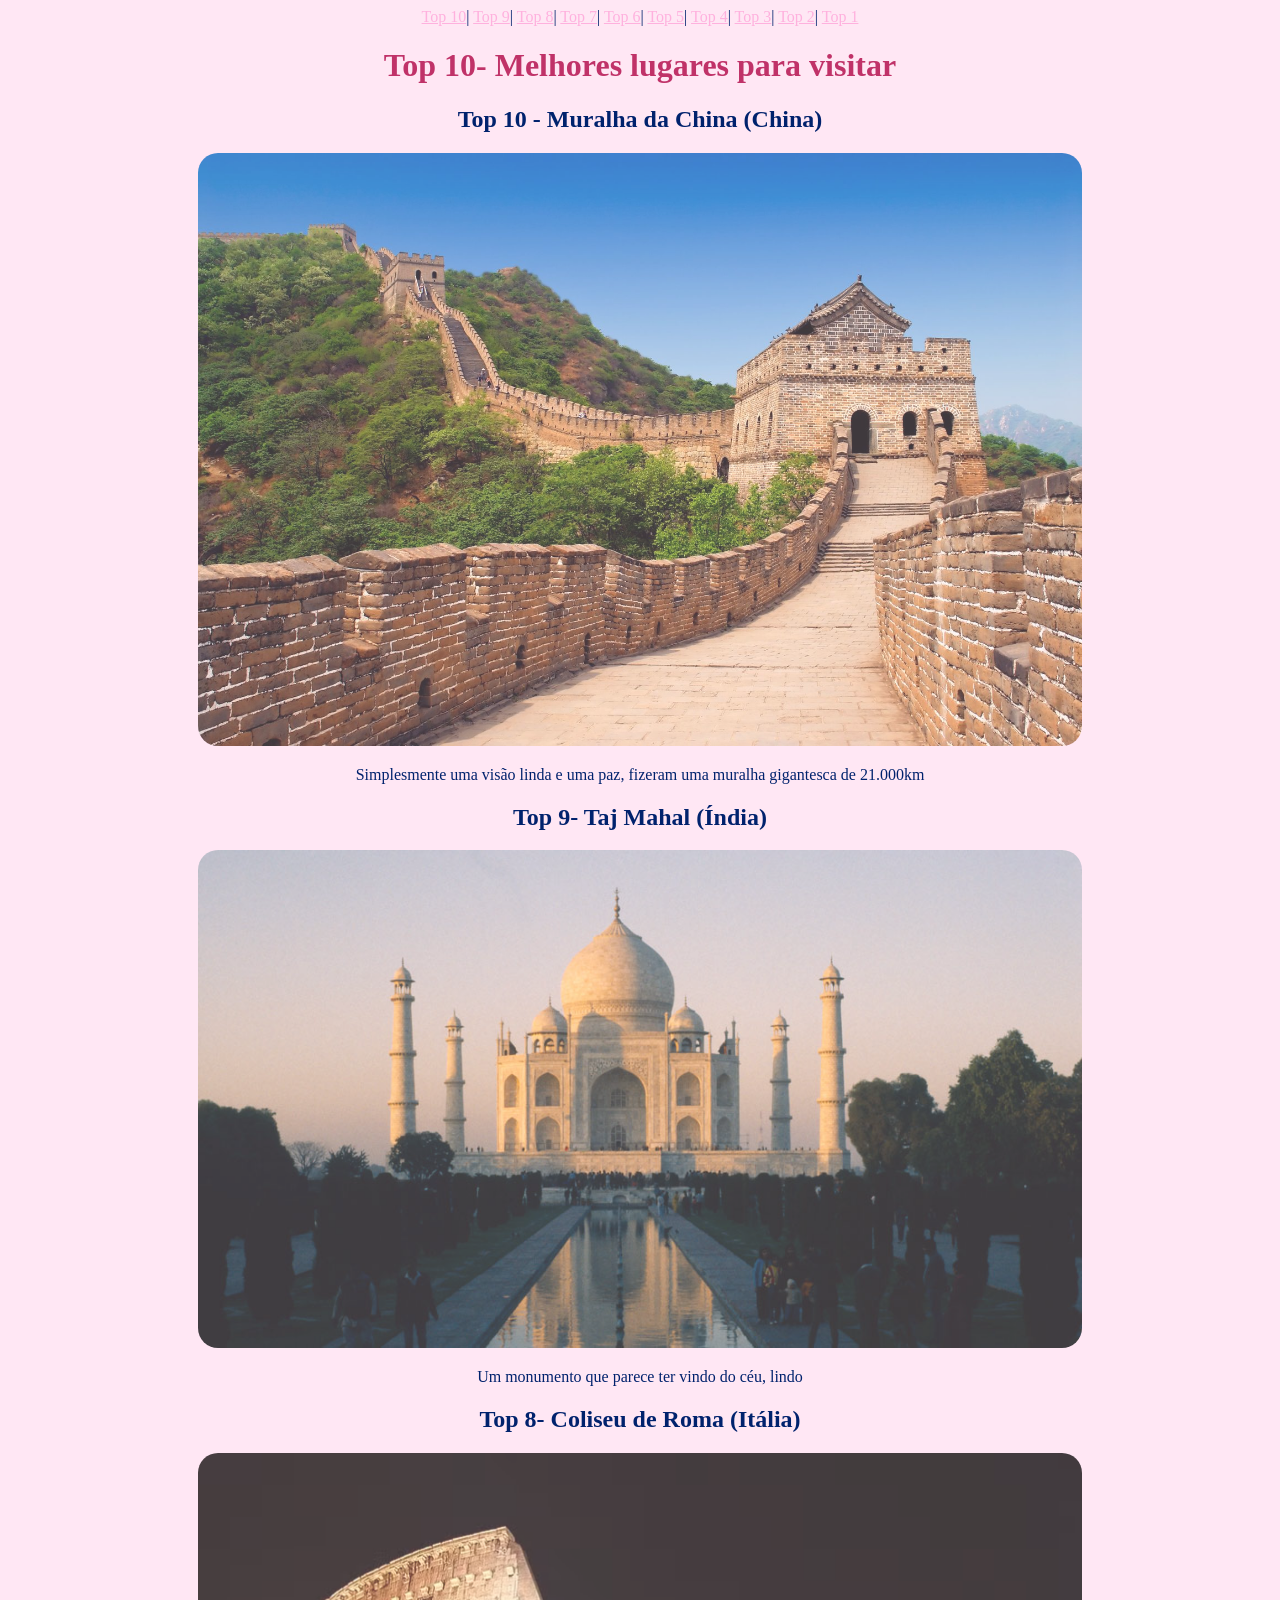
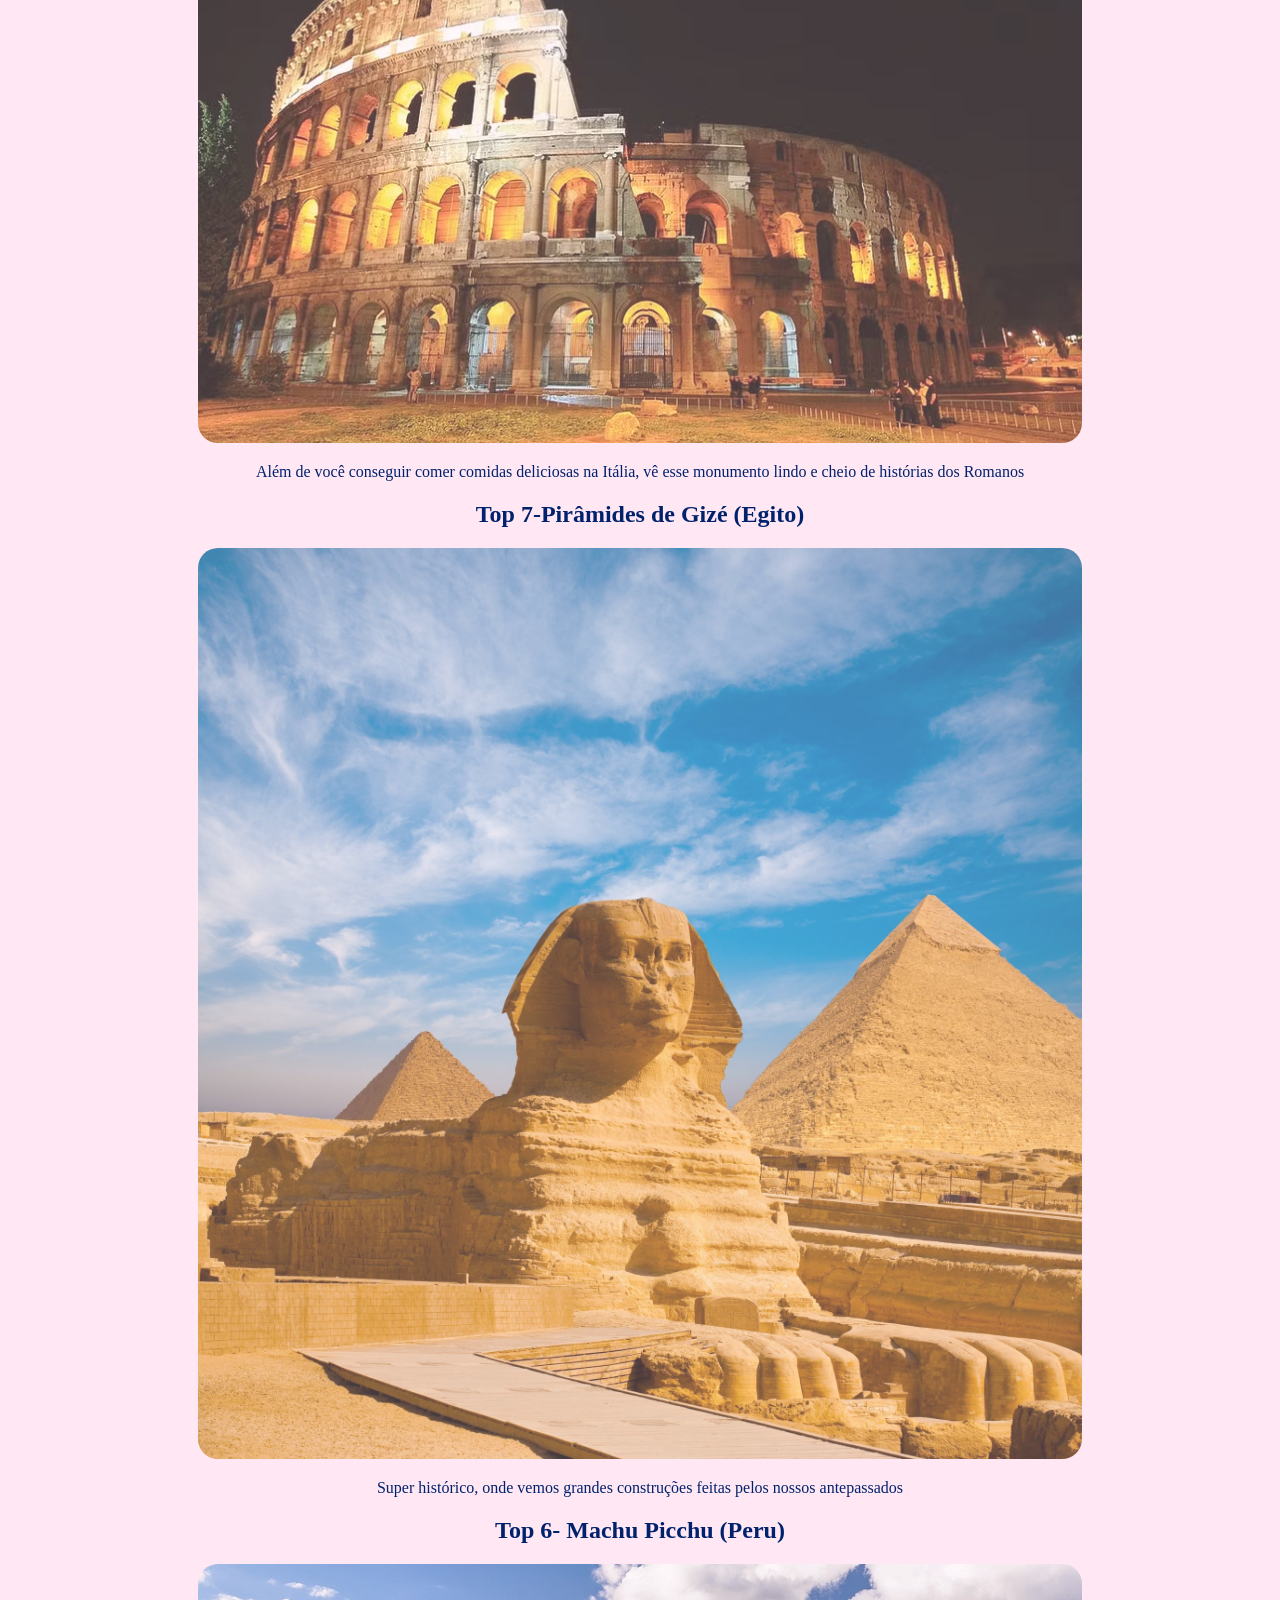
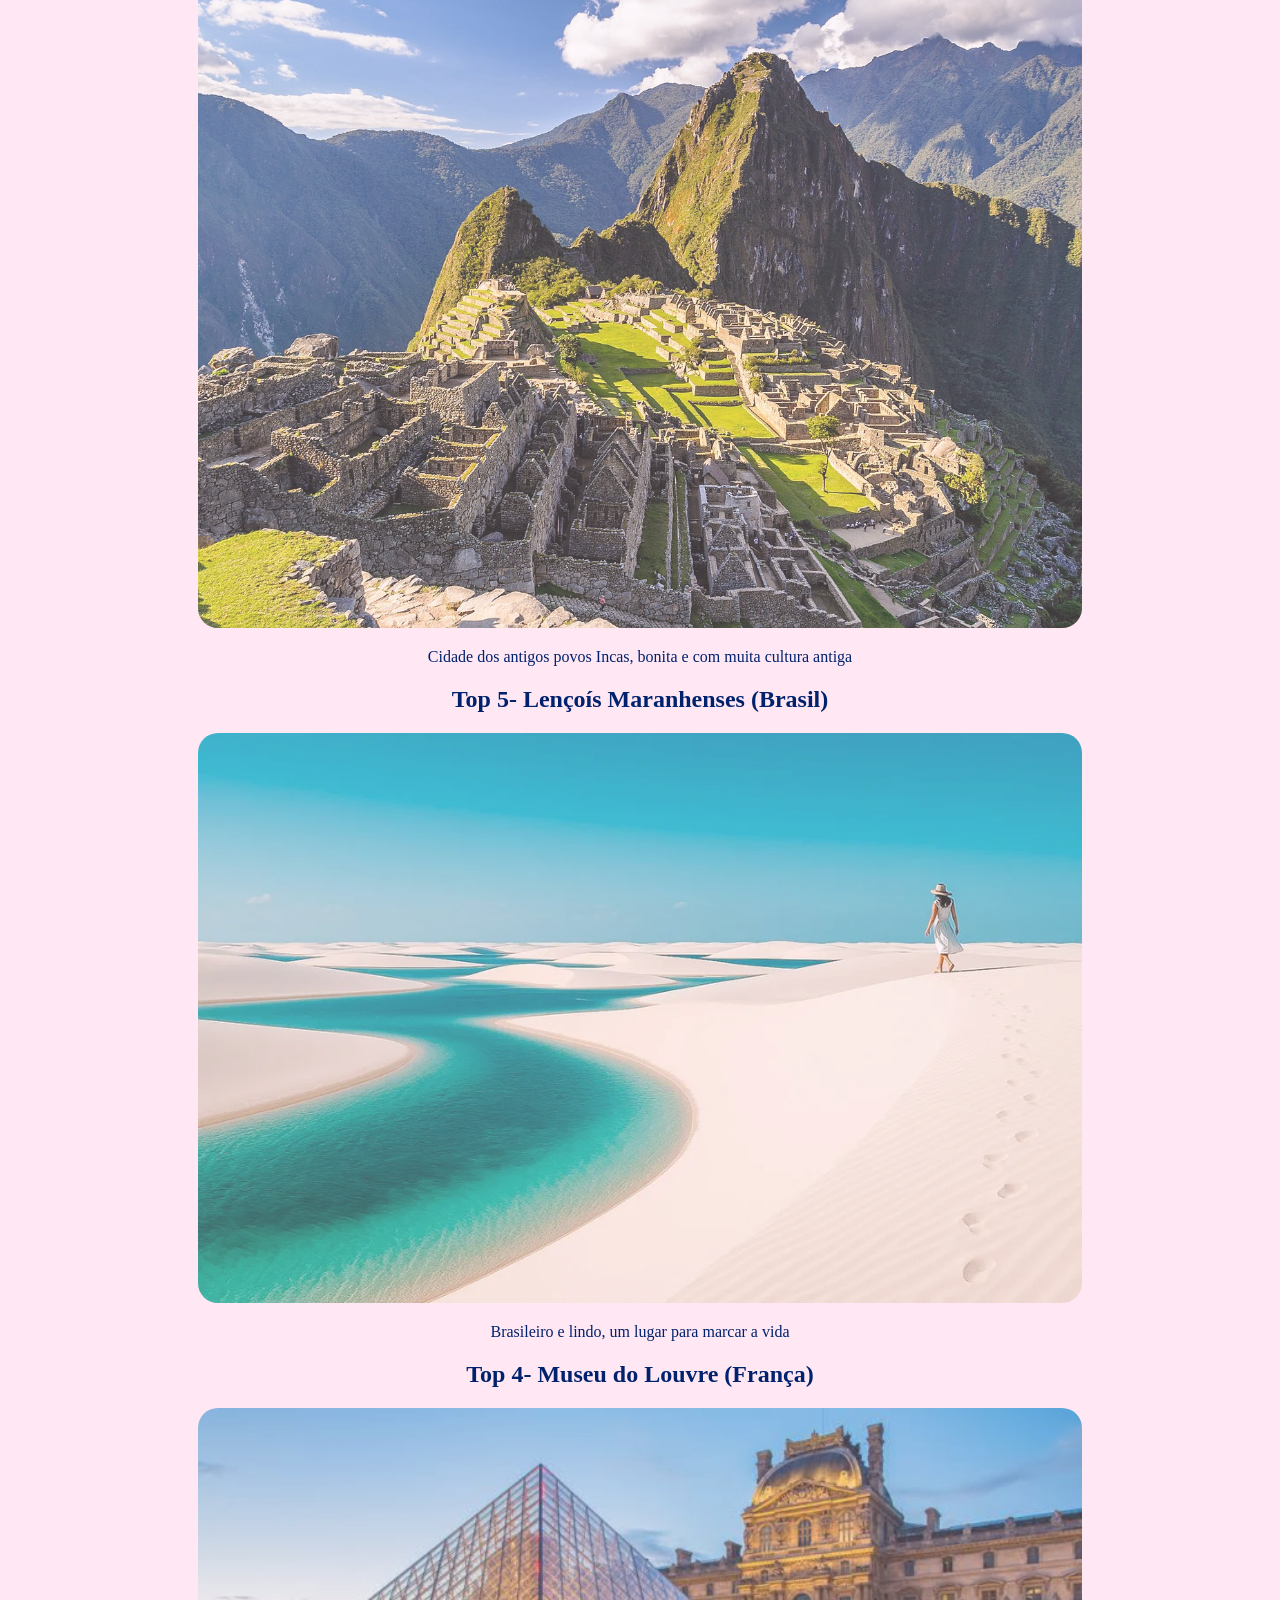
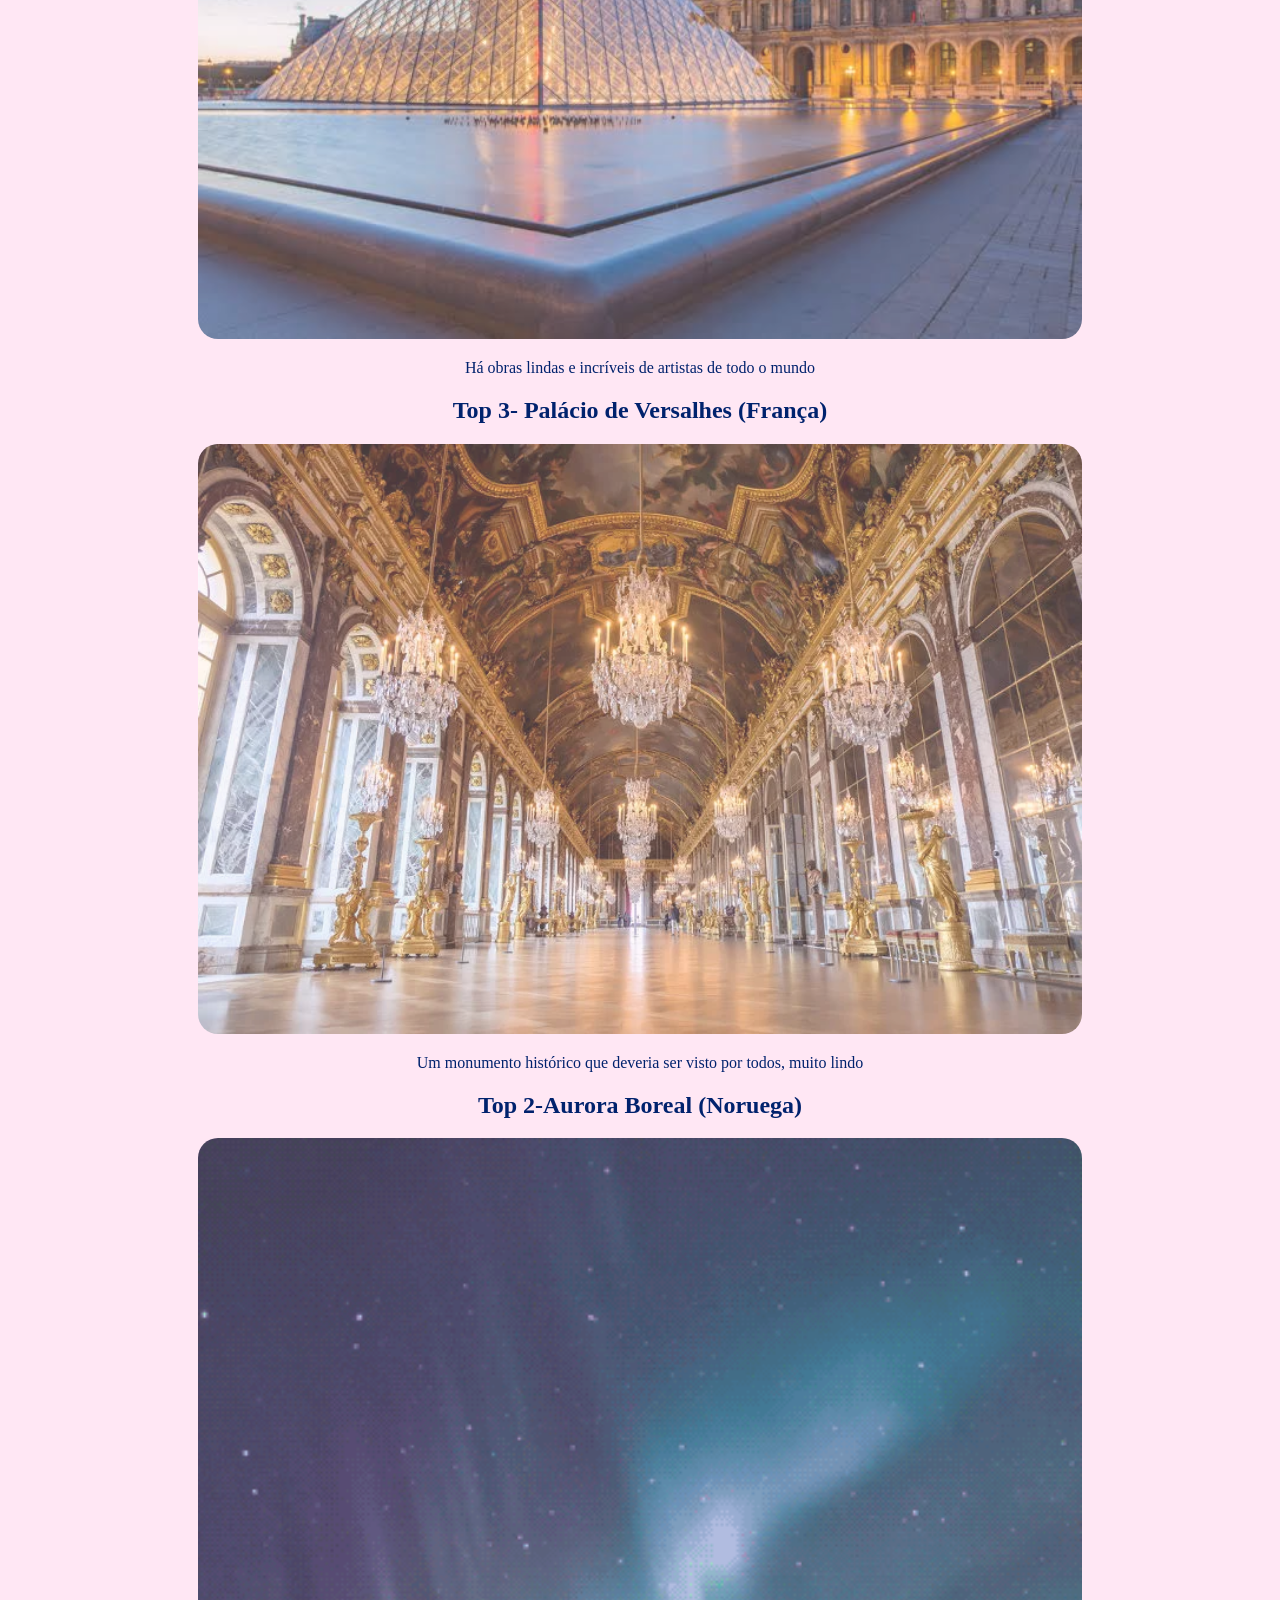
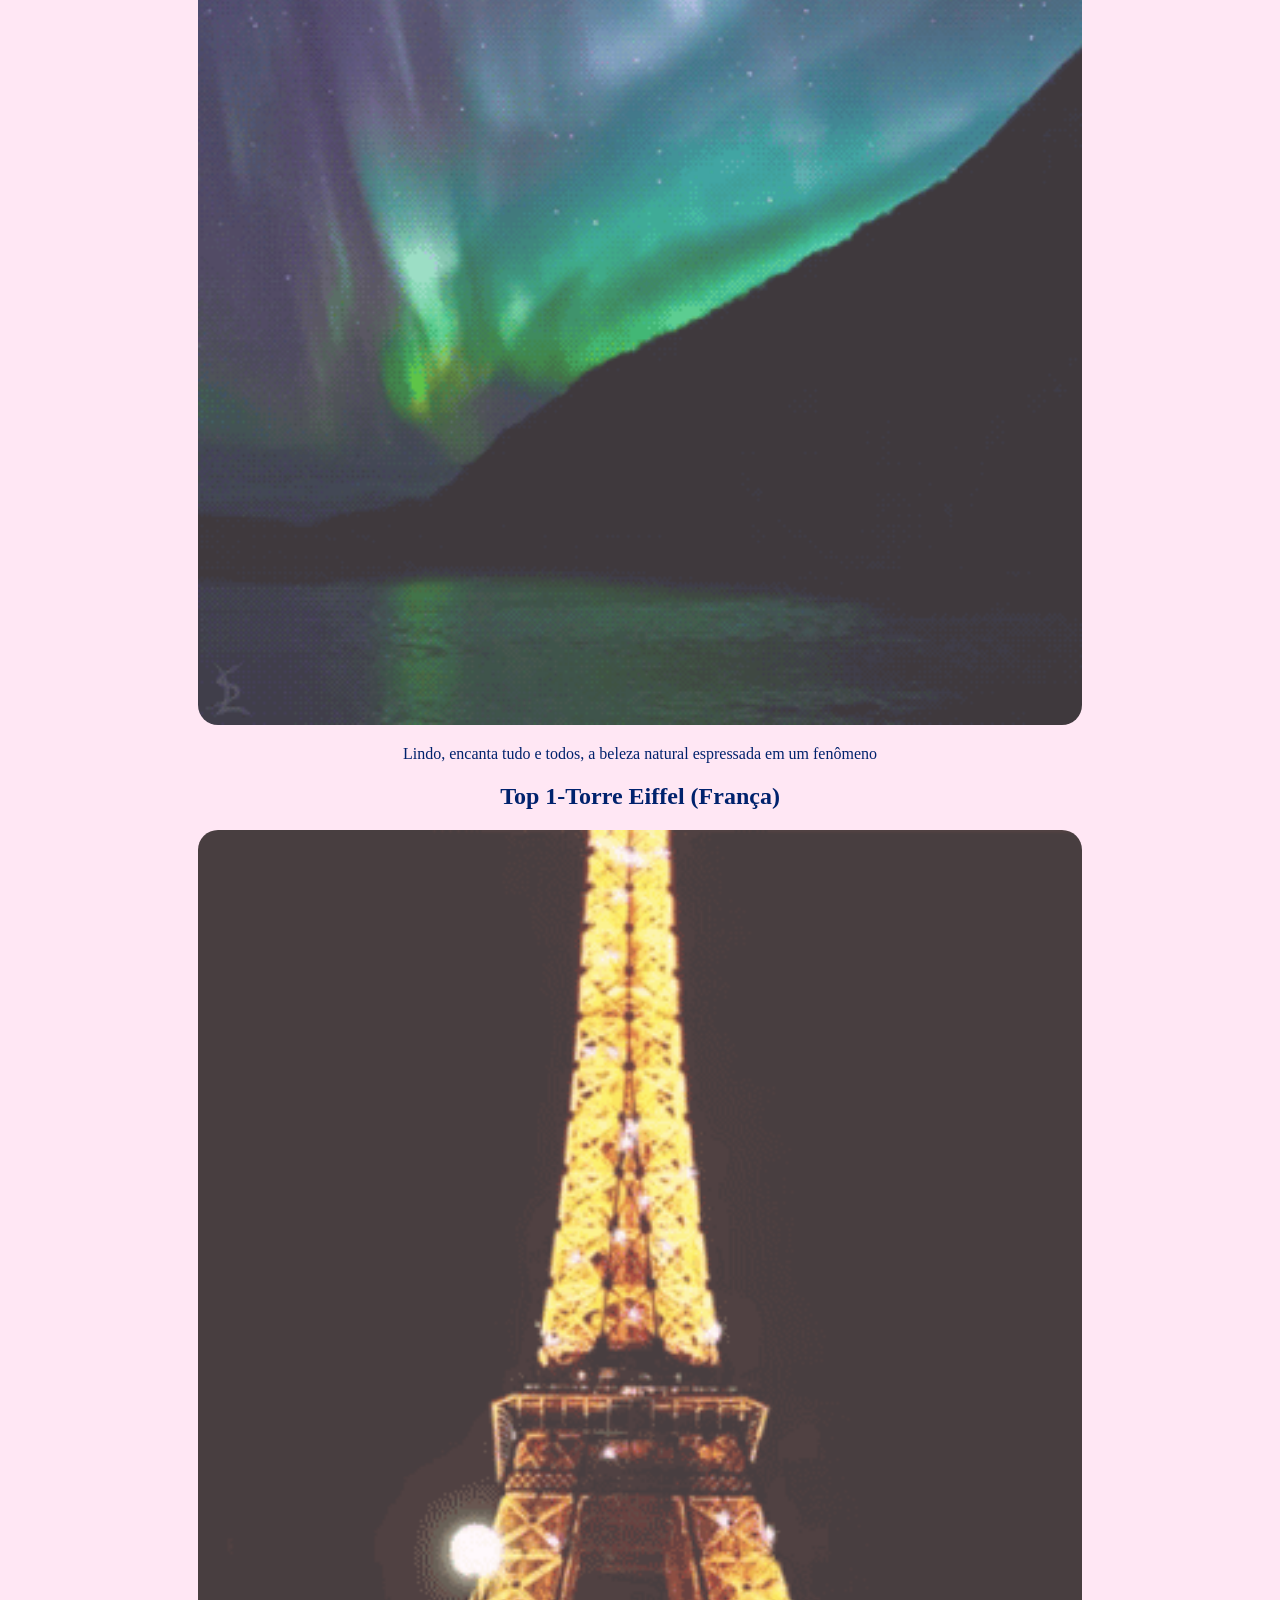
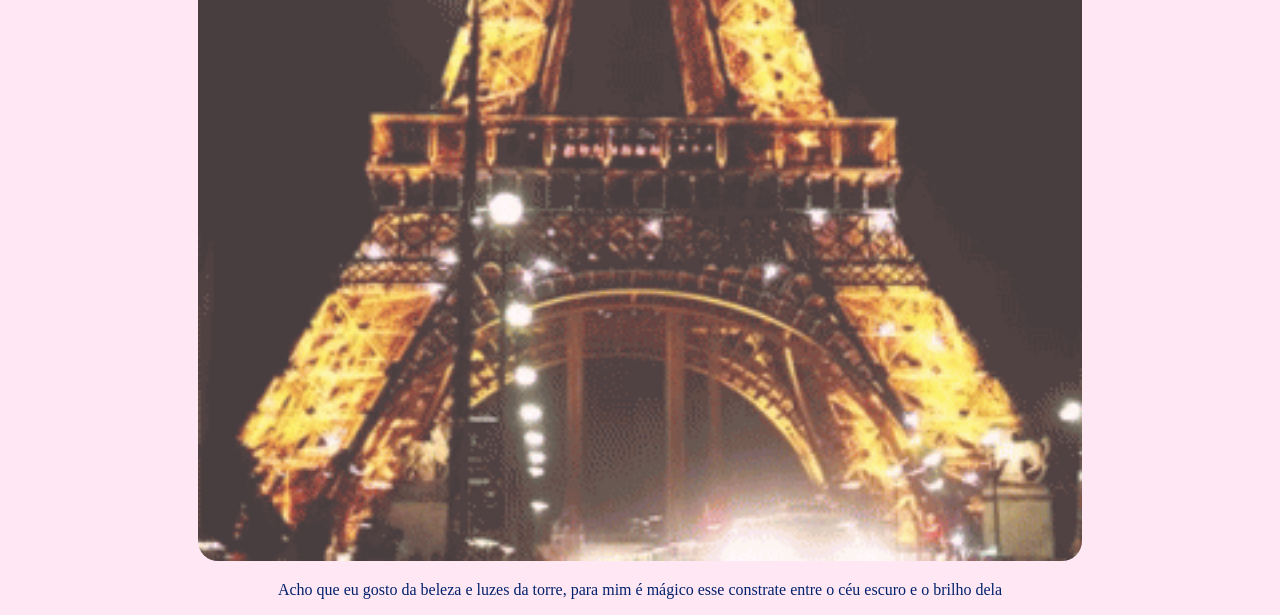
==== index.html @ b28b0193 "Add files via upload" ====
<!DOCTYPE html>
<html lang="en">
<head>
    <link rel="stylesheet" type="text/css" href="style.css">
    <meta charset="UTF-8">
    <meta name="viewport" content="width=device-width, initial-scale=1.0">
    <title>Document</title>
</head>
<body>
    <header>
        <nav>
            <a href="#n10">Top 10</a>|
            <a href="#n9">Top 9</a>|
            <a href="#n8">Top 8</a>|
            <a href="#n7">Top 7</a>|
            <a href="#n6">Top 6</a>|
            <a href="#n5">Top 5</a>|
            <a href="#n4">Top 4</a>|
            <a href="#n3">Top 3</a>|
            <a href="#n2">Top 2</a>|
            <a href="#n1">Top 1</a>
        </nav>
    </header>

<h1>Top 10- Melhores lugares para visitar</h1>
<h2 id="n10">Top 10 - Muralha da China (China)</h2>
<img id="img10" src="/img/n10.jpg" alt="">
<p>Simplesmente uma visão linda e uma paz, fizeram uma muralha gigantesca de 21.000km </p>

<h2 id="n9">Top 9- Taj Mahal (Índia)</h2>
<img id="img9" src="/img/n9.jpg" alt="">
<p>Um monumento que parece ter vindo do céu, lindo</p>

<h2 id="n8">Top 8- Coliseu de Roma (Itália)</h2>
<img id= "img8" src="/img/n8.avif" alt="">
<p>Além de você conseguir comer comidas deliciosas na Itália, vê esse monumento lindo e cheio de histórias dos Romanos</p>

<h2 id="n7">Top 7-Pirâmides de Gizé (Egito)</h2>
<img id="img7" src="/img/n7.jpg" alt="">
<p>Super histórico, onde vemos grandes construções feitas pelos nossos antepassados</p>

<h2 id="n6">Top 6- Machu Picchu (Peru)</h2>
<img id="img6" src="/img/n6.jpg" alt="">
<p>Cidade dos antigos povos Incas, bonita e com muita cultura antiga</p>

<h2 id="n5">Top 5- Lençoís Maranhenses (Brasil)</h2>
<img id="img5" src="/img/n5.webp" alt="">
<p>Brasileiro e lindo, um lugar para marcar a vida</p>

<h2 id="n4">Top 4- Museu do Louvre (França)</h2>
<img id="img4" src="/img/n4.jpg" alt="">
<p>Há obras lindas e incríveis de artistas de todo o mundo</p>

<h2 id="n3">Top 3- Palácio de Versalhes (França)</h2>
<img id= "img3" src="./img/n3.webp" alt="">
<p>Um monumento histórico que deveria ser visto por todos, muito lindo</p>

<h2 id="n2">Top 2-Aurora Boreal (Noruega)</h2>
<img id="img2"  src="img/n2.gif" alt="">
<p>Lindo, encanta tudo e todos, a beleza natural espressada em um fenômeno</p>

<h2 id="n1">Top 1-Torre Eiffel (França)</h2>
<img id="img1" src="./img/n1.gif" alt="">
<p>Acho que eu gosto da beleza e luzes da torre, para mim é mágico esse constrate entre o céu escuro e o brilho dela</p>


</body>
</html>
---- style.css ----
body {
      text-align: center;
      background-color: rgb(255, 231, 244);
      color: rgb(0, 34, 109);
  }
  body:hover{
    background-color: rgb(99, 50, 73);
    color: rgb(204, 255, 235);
  }

  a{
    color: rgb(255, 177, 222);
  }
   a:hover{
    color: aqua;
  }

  #img10 {
      width: 70%;
      height: 90%;
      border-radius:20px;
  }
  
  #img9 {
      width: 70%;
      height: 90%;
      border-radius:20px;
  }
   
  #img8 {
      width: 70%;
      height: 90%;
      border-radius:20px;
  }
  
  #img7 {
      width: 70%;
      height: 90%;
      border-radius:20px;
  }
  
  #img6 {
      width: 70%;
      height: 90%;
      border-radius:20px;
  }
  
  
  #img5 {
      width: 70%;
      height: 90%;
      border-radius:20px;
  }

  #img4 {
      width: 70%;
      height: 90%;
      border-radius:20px;
  }

  #img3 {
      width: 70%;
      height: 90%;
      border-radius:20px;
  }

   #img2 {
      width: 70%;
      height: 90%;
      border-radius:20px;
    }  

   #img1 {
      width: 70%;
      height: 90%;
      border-radius:20px;
  }



     h1 {
        color:rgb(192, 50, 104)
     }
     h1:hover {
        color:rgb(225, 255, 208)
     }
     img{
        opacity: 0.75;
       
        
     }
     img:hover{
        opacity: 1;
        border: 7px rgb(160, 233, 255) solid; 
     }
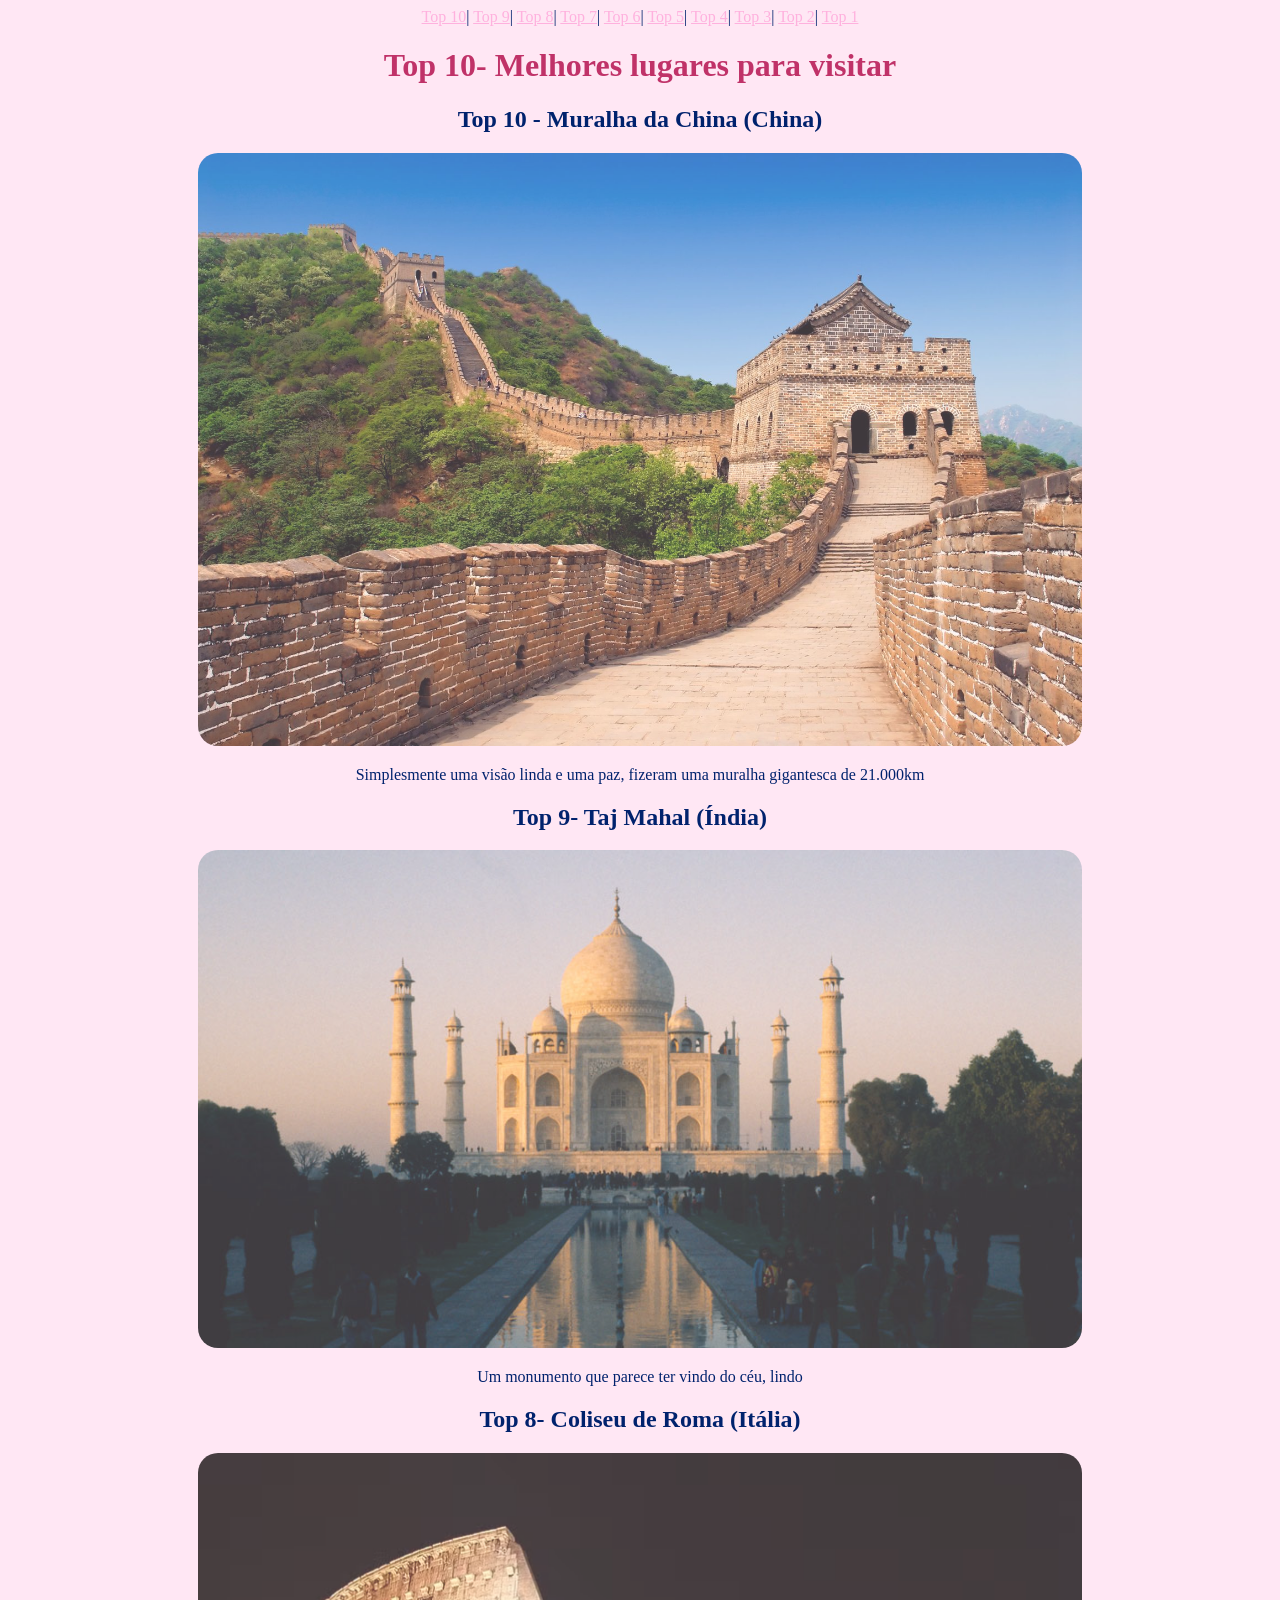
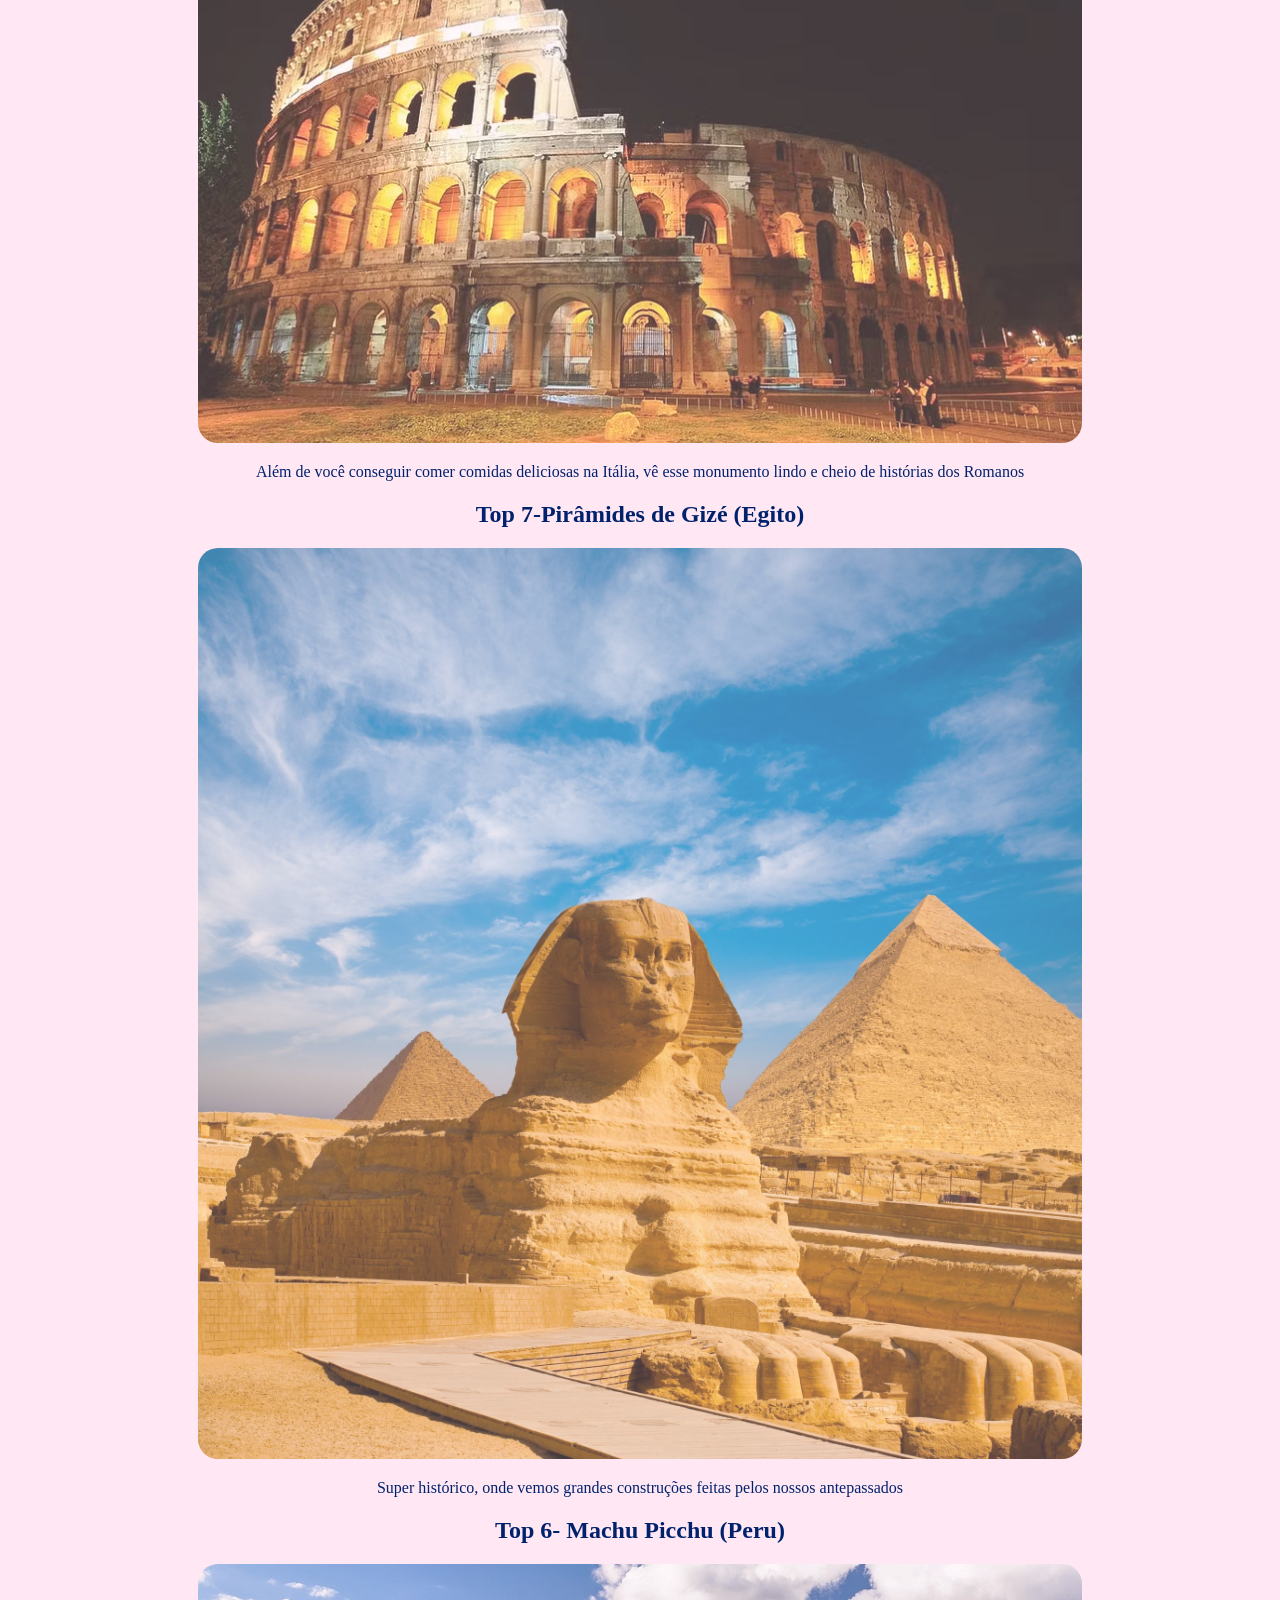
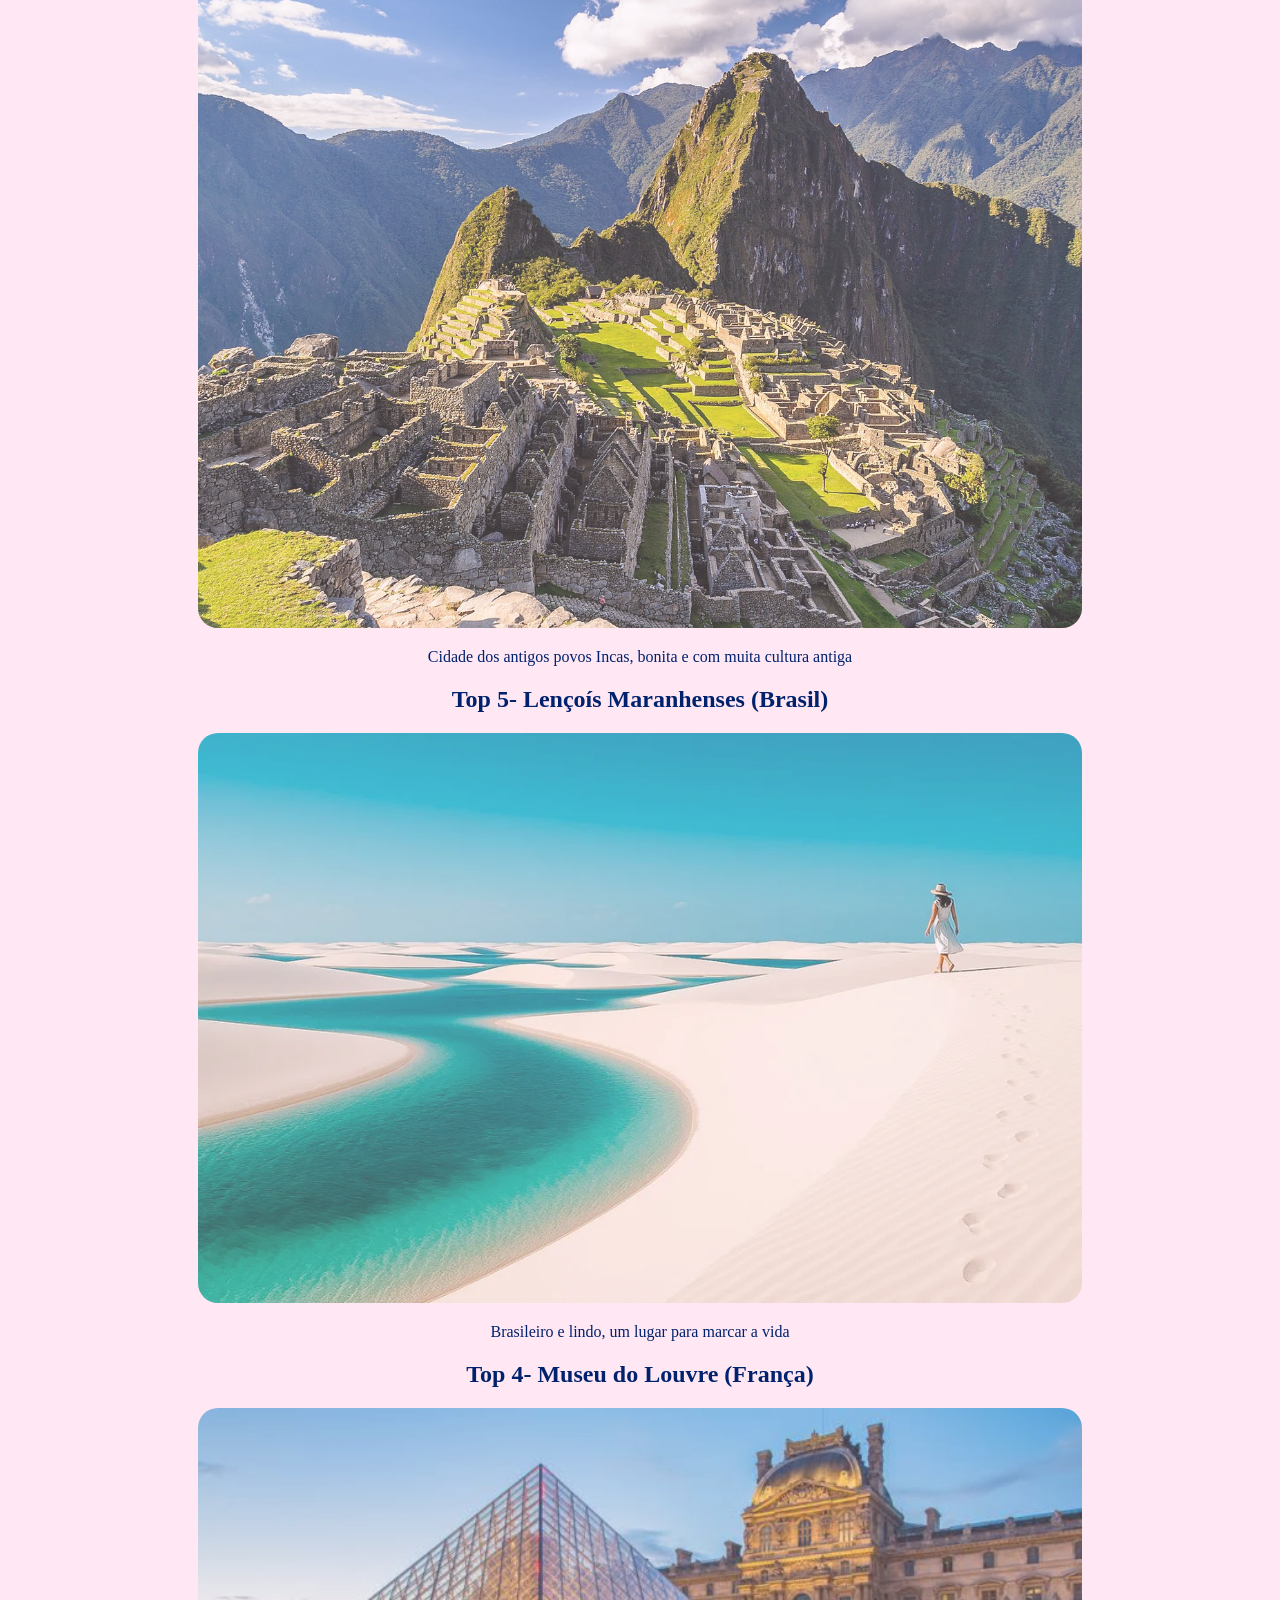
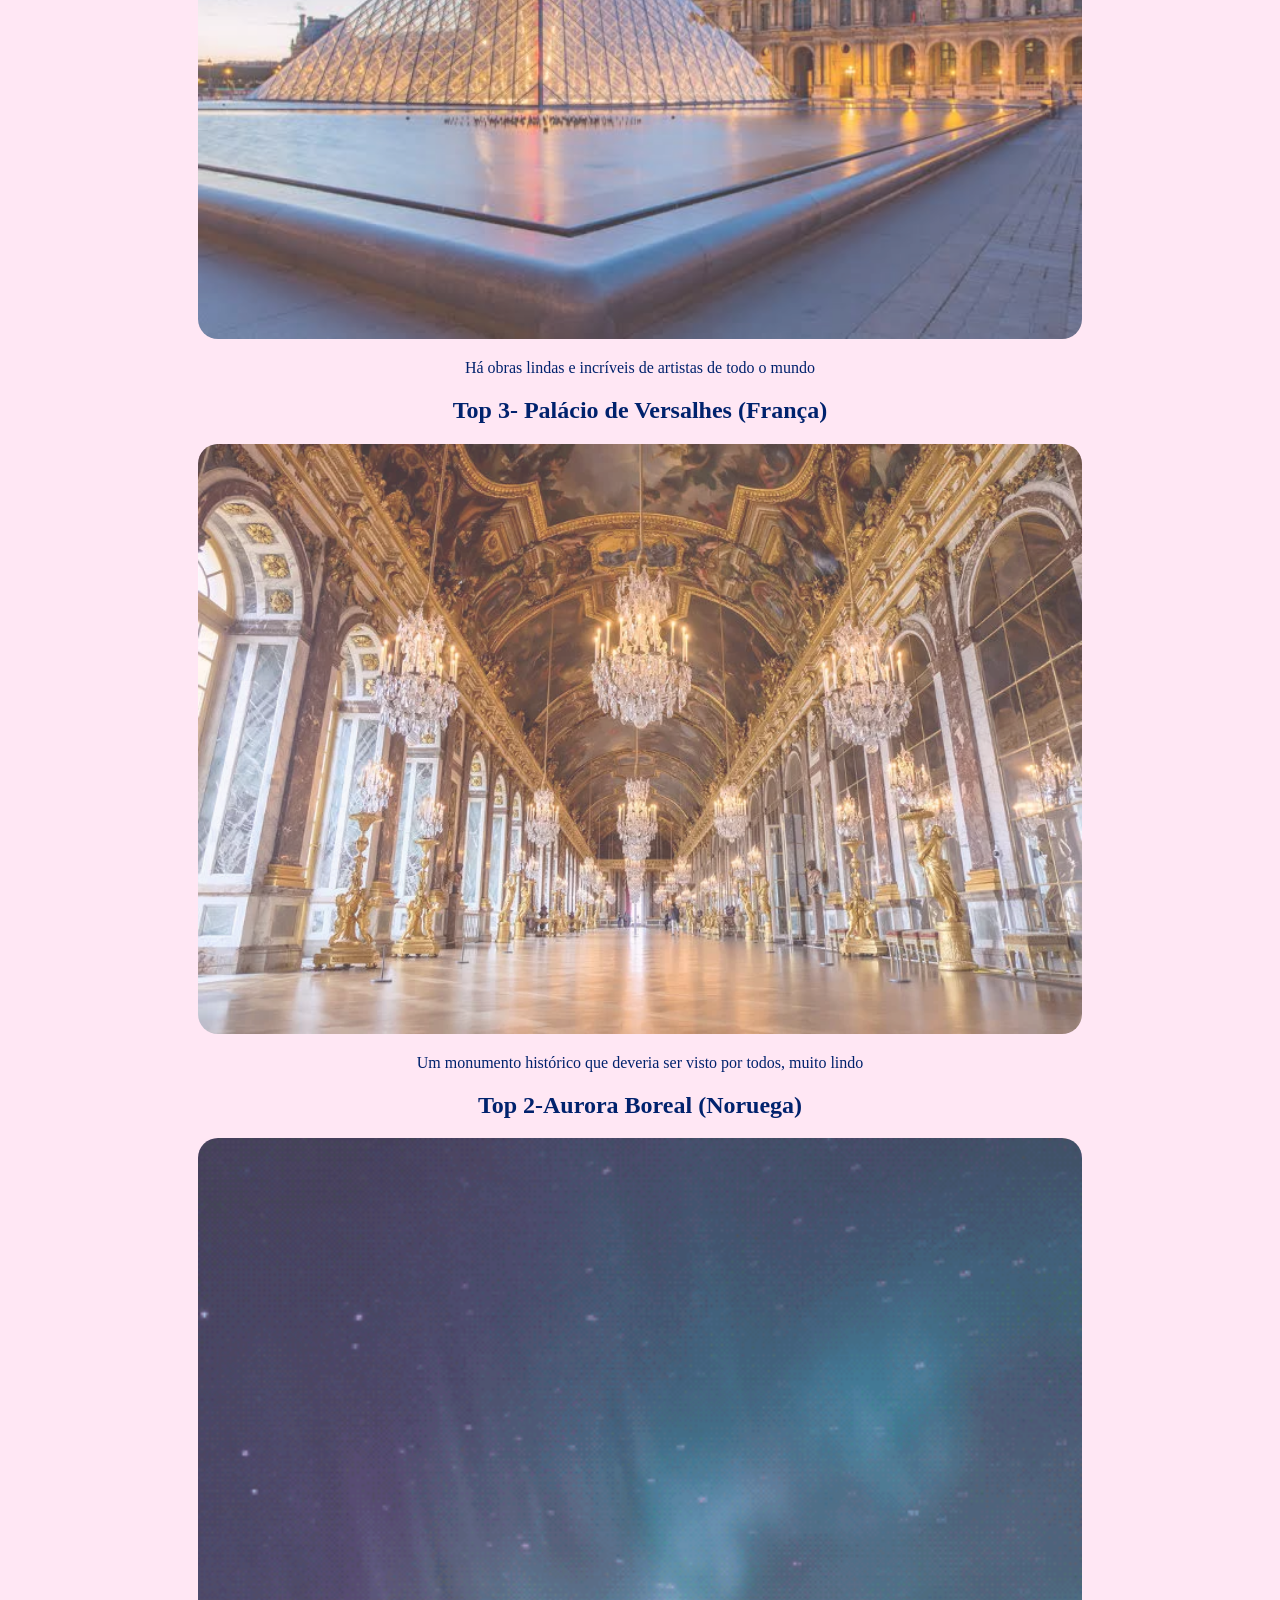
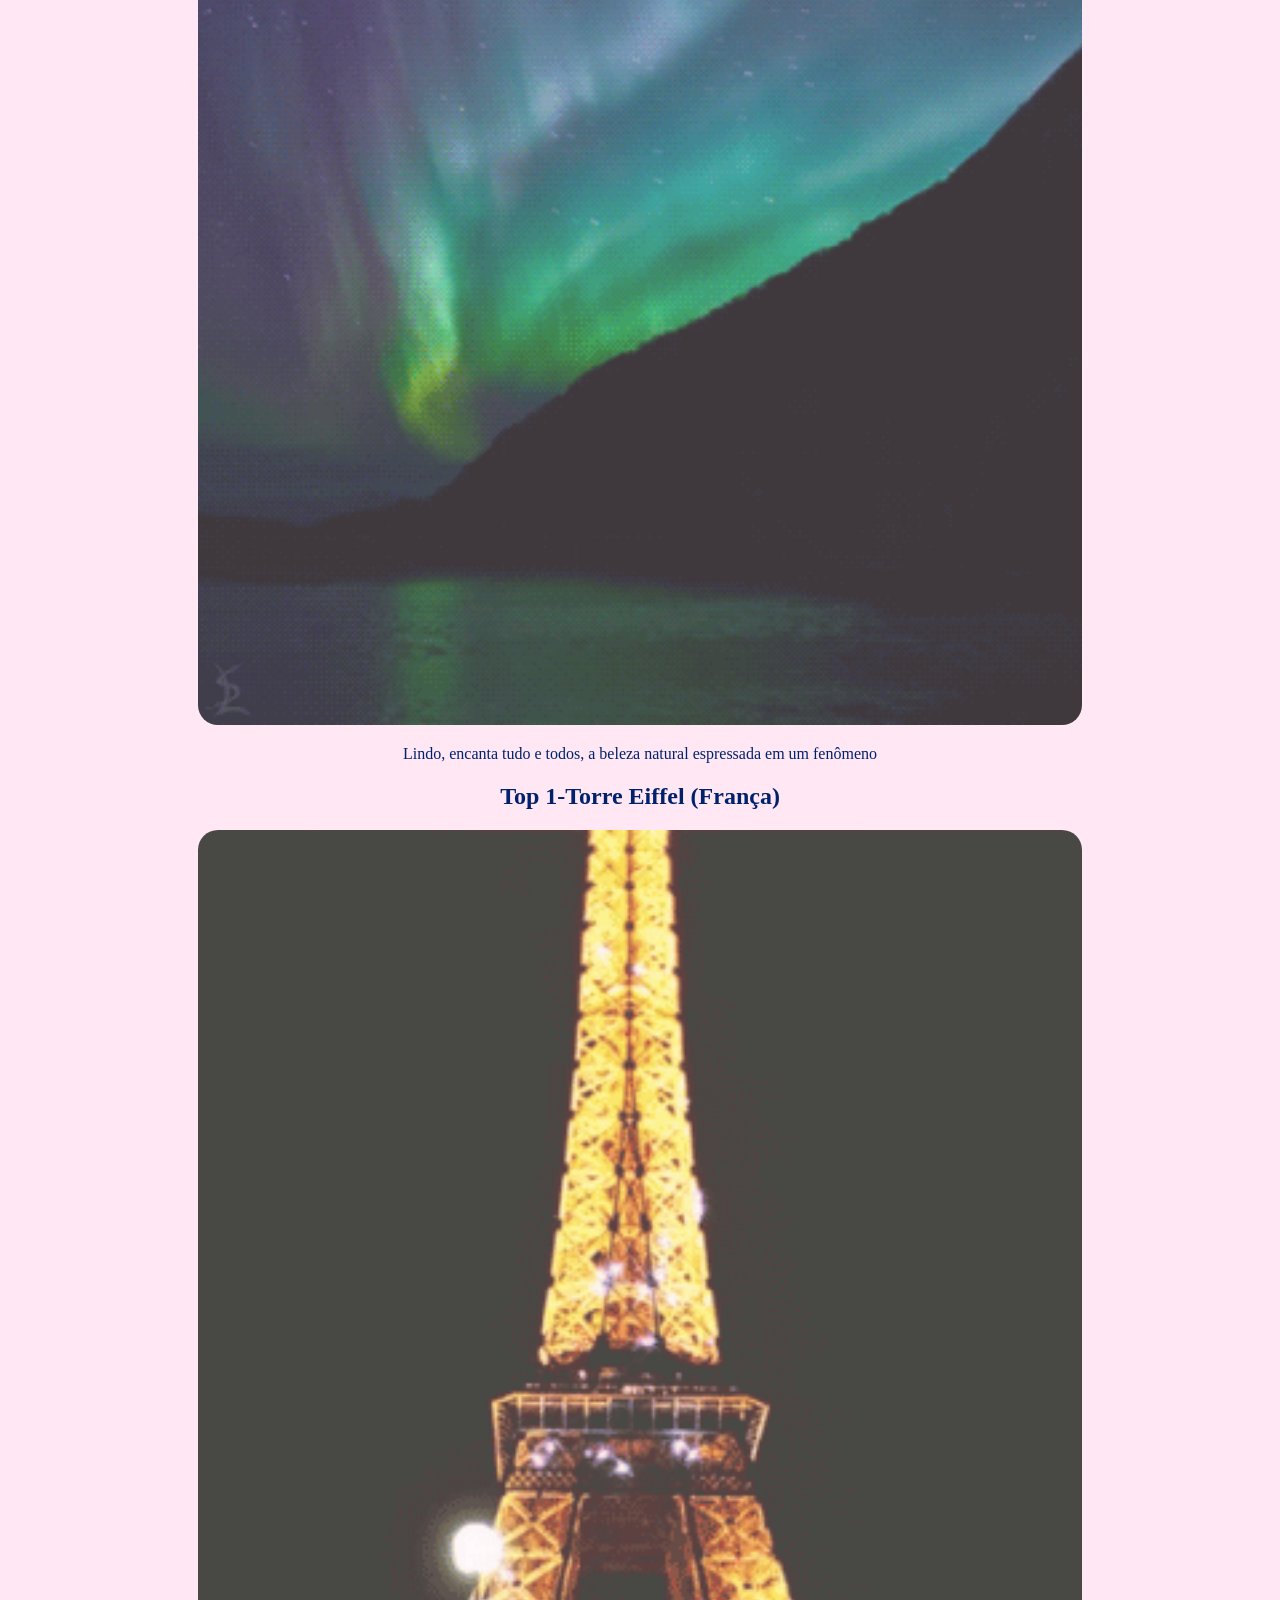
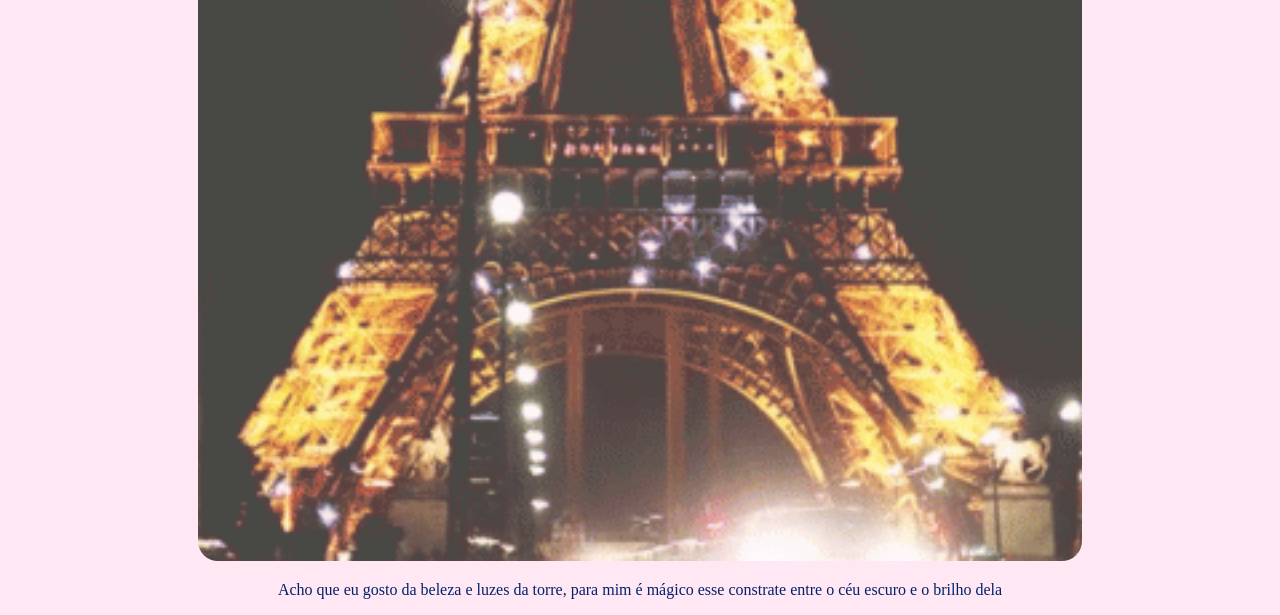
==== commit cf1abc89: "Add files via upload" ====
--- a/index.html
+++ b/index.html
@@ -24,31 +24,31 @@
 
 <h1>Top 10- Melhores lugares para visitar</h1>
 <h2 id="n10">Top 10 - Muralha da China (China)</h2>
-<img id="img10" src="/img/n10.jpg" alt="">
+<img id="img10" src="./img/n10.jpg" alt="">
 <p>Simplesmente uma visão linda e uma paz, fizeram uma muralha gigantesca de 21.000km </p>
 
 <h2 id="n9">Top 9- Taj Mahal (Índia)</h2>
-<img id="img9" src="/img/n9.jpg" alt="">
+<img id="img9" src="./img/n9.jpg" alt="">
 <p>Um monumento que parece ter vindo do céu, lindo</p>
 
 <h2 id="n8">Top 8- Coliseu de Roma (Itália)</h2>
-<img id= "img8" src="/img/n8.avif" alt="">
+<img id= "img8" src="./img/n8.avif" alt="">
 <p>Além de você conseguir comer comidas deliciosas na Itália, vê esse monumento lindo e cheio de histórias dos Romanos</p>
 
 <h2 id="n7">Top 7-Pirâmides de Gizé (Egito)</h2>
-<img id="img7" src="/img/n7.jpg" alt="">
+<img id="img7" src="./img/n7.jpg" alt="">
 <p>Super histórico, onde vemos grandes construções feitas pelos nossos antepassados</p>
 
 <h2 id="n6">Top 6- Machu Picchu (Peru)</h2>
-<img id="img6" src="/img/n6.jpg" alt="">
+<img id="img6" src="./img/n6.jpg" alt="">
 <p>Cidade dos antigos povos Incas, bonita e com muita cultura antiga</p>
 
 <h2 id="n5">Top 5- Lençoís Maranhenses (Brasil)</h2>
-<img id="img5" src="/img/n5.webp" alt="">
+<img id="img5" src="./img/n5.webp" alt="">
 <p>Brasileiro e lindo, um lugar para marcar a vida</p>
 
 <h2 id="n4">Top 4- Museu do Louvre (França)</h2>
-<img id="img4" src="/img/n4.jpg" alt="">
+<img id="img4" src="./img/n4.jpg" alt="">
 <p>Há obras lindas e incríveis de artistas de todo o mundo</p>
 
 <h2 id="n3">Top 3- Palácio de Versalhes (França)</h2>
@@ -56,7 +56,7 @@
 <p>Um monumento histórico que deveria ser visto por todos, muito lindo</p>
 
 <h2 id="n2">Top 2-Aurora Boreal (Noruega)</h2>
-<img id="img2"  src="img/n2.gif" alt="">
+<img id="img2"  src="./img/n2.gif" alt="">
 <p>Lindo, encanta tudo e todos, a beleza natural espressada em um fenômeno</p>
 
 <h2 id="n1">Top 1-Torre Eiffel (França)</h2>
